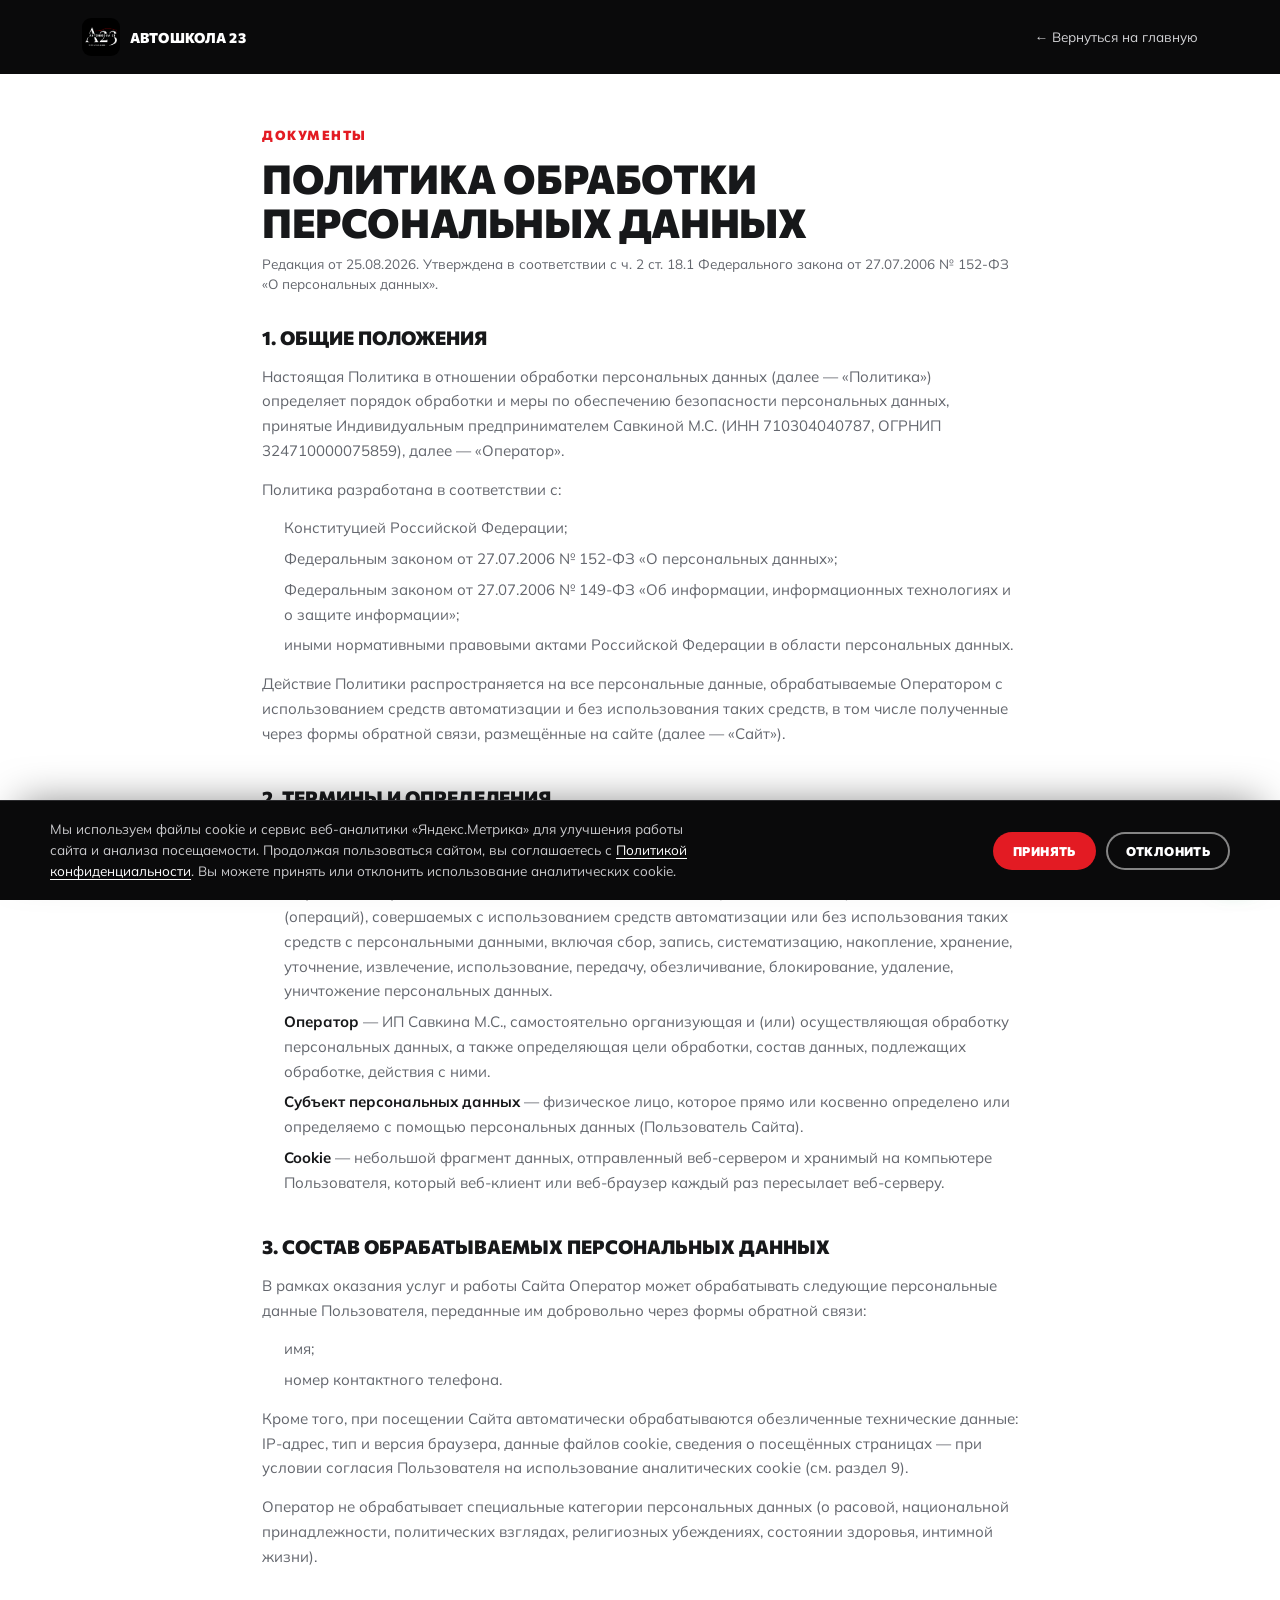
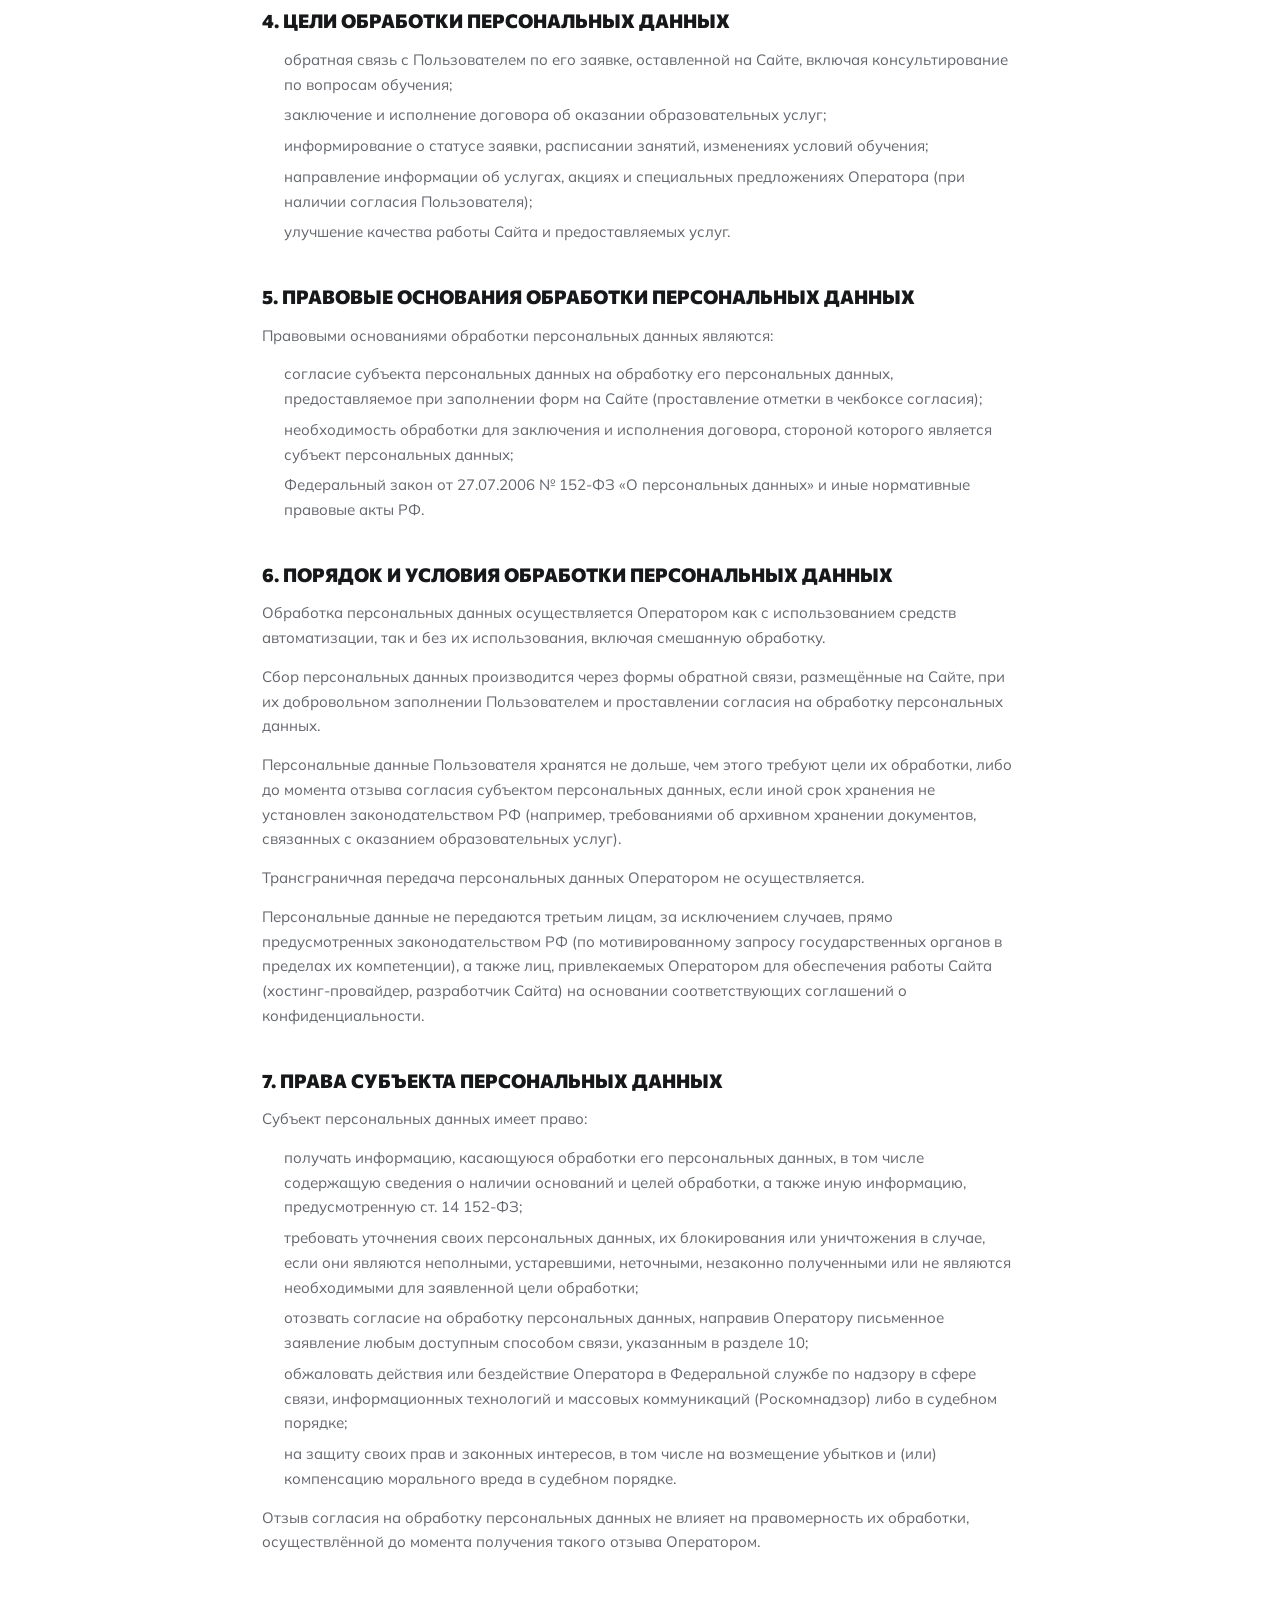
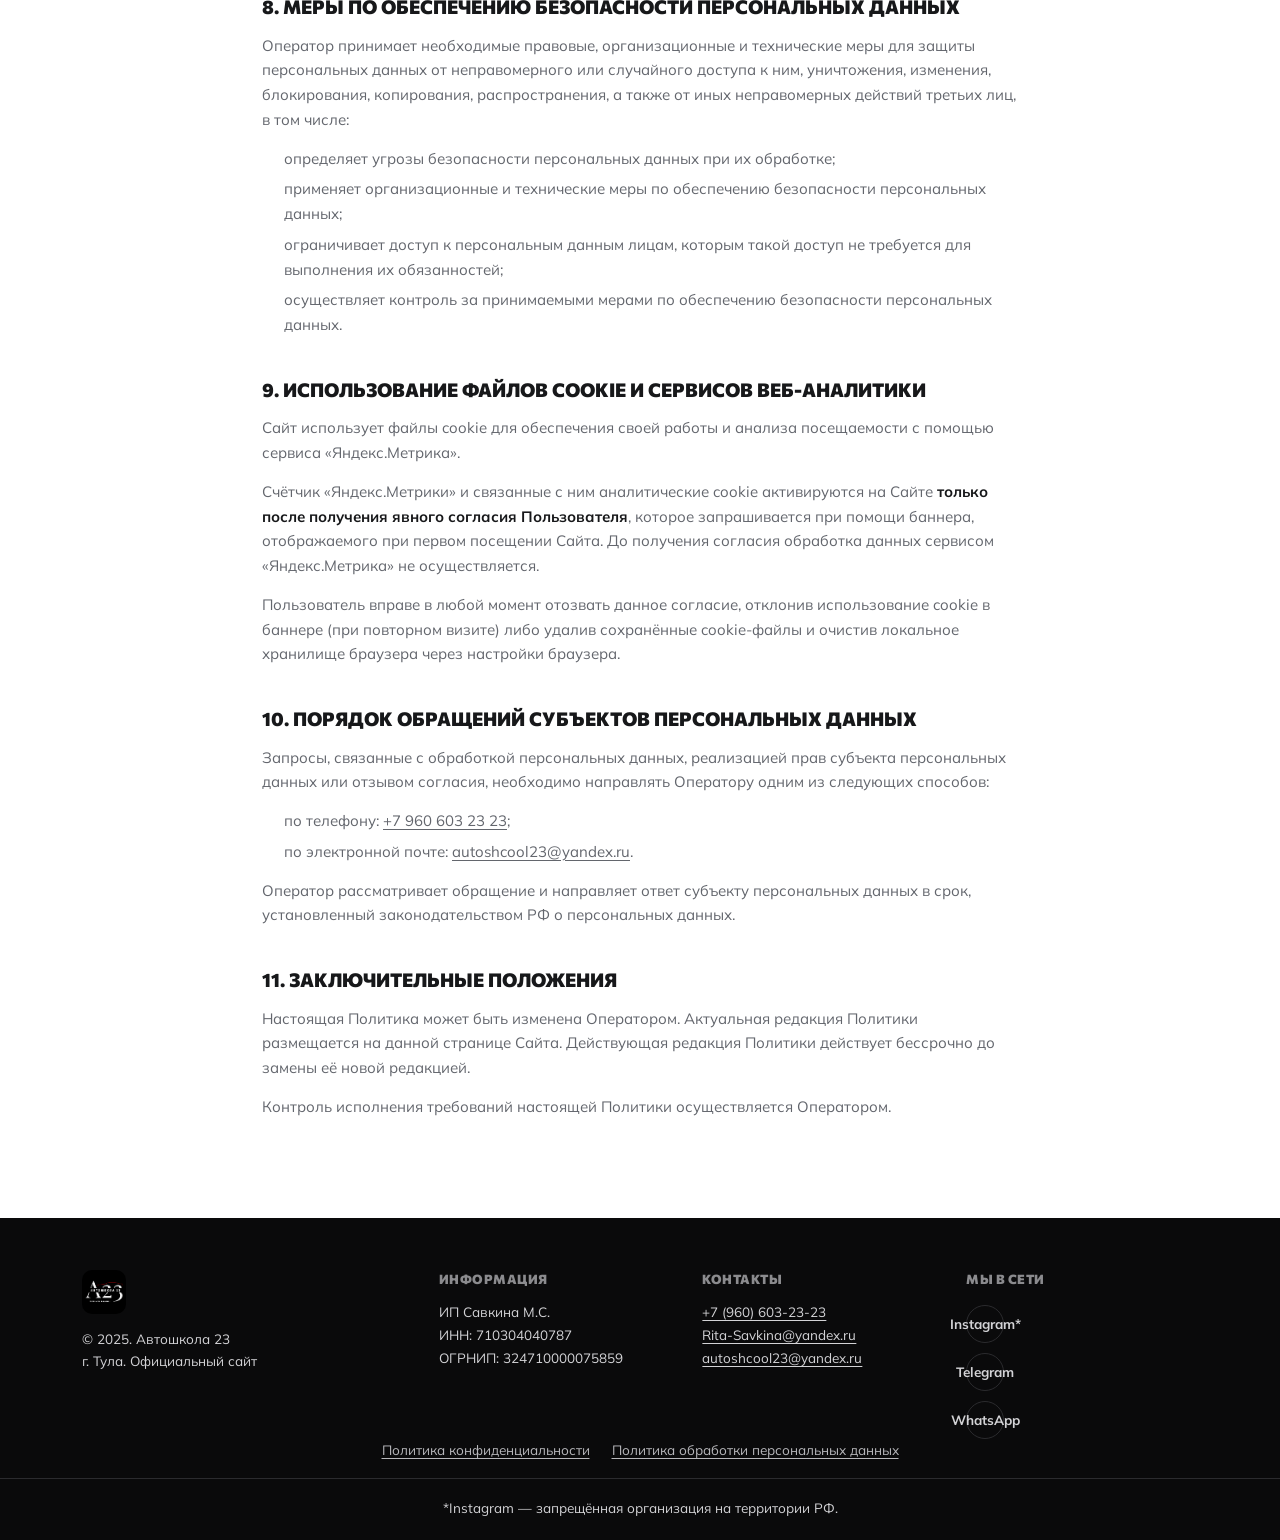
==== personal-data-policy.html @ 8aa9b6d5 "Первый коммит" ====
<!DOCTYPE html>
<html lang="ru">
<head>
<meta charset="UTF-8">
<meta name="viewport" content="width=device-width, initial-scale=1.0">
<title>Политика обработки персональных данных — Автошкола 23</title>
<meta name="description" content="Политика обработки персональных данных Автошколы 23 в соответствии с Федеральным законом №152-ФЗ «О персональных данных».">
<meta name="robots" content="noindex, follow">

<link rel="icon" type="image/png" sizes="32x32" href="images/favicon/favicon-32x32.png">
<link rel="icon" type="image/png" sizes="16x16" href="images/favicon/favicon-16x16.png">
<link rel="shortcut icon" href="images/favicon/favicon.ico">
<link rel="apple-touch-icon" sizes="180x180" href="images/favicon/apple-touch-icon.png">
<link rel="icon" type="image/png" sizes="192x192" href="images/favicon/android-chrome-192x192.png">
<link rel="icon" type="image/png" sizes="512x512" href="images/favicon/android-chrome-512x512.png">

<link rel="preconnect" href="https://fonts.googleapis.com">
<link rel="preconnect" href="https://fonts.gstatic.com" crossorigin>
<link href="https://fonts.googleapis.com/css2?family=Commissioner:wght@800&family=Mulish:ital,wght@0,400;0,500;0,600;0,700;0,800;0,900;1,600&family=JetBrains+Mono:wght@500;700&display=swap" rel="stylesheet">

<link rel="stylesheet" href="style.css">
</head>
<body>

<header class="policy-header">
  <div class="container policy-header-row">
    <a href="index.html" class="brand" aria-label="Автошкола 23 — на главную">
      <img src="images/logo.png" alt="Автошкола 23" class="brand-logo">
      <span class="brand-name">Автошкола 23</span>
    </a>
    <a href="index.html" class="policy-back">← Вернуться на главную</a>
  </div>
</header>

<main class="policy-main">
  <div class="container policy-content">
    <p class="eyebrow">Документы</p>
    <h1 class="h2">Политика обработки персональных данных</h1>
    <p class="policy-updated">Редакция от 25.08.2026. Утверждена в соответствии с ч. 2 ст. 18.1 Федерального закона от 27.07.2006 №&nbsp;152-ФЗ «О персональных данных».</p>

    <div class="policy-text">

      <h2>1. Общие положения</h2>
      <p>Настоящая Политика в отношении обработки персональных данных (далее — «Политика») определяет порядок обработки и меры по обеспечению безопасности персональных данных, принятые Индивидуальным предпринимателем Савкиной М.С. (ИНН 710304040787, ОГРНИП 324710000075859), далее — «Оператор».</p>
      <p>Политика разработана в соответствии с:</p>
      <ul>
        <li>Конституцией Российской Федерации;</li>
        <li>Федеральным законом от 27.07.2006 № 152-ФЗ «О персональных данных»;</li>
        <li>Федеральным законом от 27.07.2006 № 149-ФЗ «Об информации, информационных технологиях и о защите информации»;</li>
        <li>иными нормативными правовыми актами Российской Федерации в области персональных данных.</li>
      </ul>
      <p>Действие Политики распространяется на все персональные данные, обрабатываемые Оператором с использованием средств автоматизации и без использования таких средств, в том числе полученные через формы обратной связи, размещённые на сайте (далее — «Сайт»).</p>

      <h2>2. Термины и определения</h2>
      <ul>
        <li><strong>Персональные данные</strong> — любая информация, относящаяся прямо или косвенно к определённому или определяемому физическому лицу (субъекту персональных данных).</li>
        <li><strong>Обработка персональных данных</strong> — любое действие (операция) или совокупность действий (операций), совершаемых с использованием средств автоматизации или без использования таких средств с персональными данными, включая сбор, запись, систематизацию, накопление, хранение, уточнение, извлечение, использование, передачу, обезличивание, блокирование, удаление, уничтожение персональных данных.</li>
        <li><strong>Оператор</strong> — ИП Савкина М.С., самостоятельно организующая и (или) осуществляющая обработку персональных данных, а также определяющая цели обработки, состав данных, подлежащих обработке, действия с ними.</li>
        <li><strong>Субъект персональных данных</strong> — физическое лицо, которое прямо или косвенно определено или определяемо с помощью персональных данных (Пользователь Сайта).</li>
        <li><strong>Cookie</strong> — небольшой фрагмент данных, отправленный веб-сервером и хранимый на компьютере Пользователя, который веб-клиент или веб-браузер каждый раз пересылает веб-серверу.</li>
      </ul>

      <h2>3. Состав обрабатываемых персональных данных</h2>
      <p>В рамках оказания услуг и работы Сайта Оператор может обрабатывать следующие персональные данные Пользователя, переданные им добровольно через формы обратной связи:</p>
      <ul>
        <li>имя;</li>
        <li>номер контактного телефона.</li>
      </ul>
      <p>Кроме того, при посещении Сайта автоматически обрабатываются обезличенные технические данные: IP-адрес, тип и версия браузера, данные файлов cookie, сведения о посещённых страницах — при условии согласия Пользователя на использование аналитических cookie (см. раздел 9).</p>
      <p>Оператор не обрабатывает специальные категории персональных данных (о расовой, национальной принадлежности, политических взглядах, религиозных убеждениях, состоянии здоровья, интимной жизни).</p>

      <h2>4. Цели обработки персональных данных</h2>
      <ul>
        <li>обратная связь с Пользователем по его заявке, оставленной на Сайте, включая консультирование по вопросам обучения;</li>
        <li>заключение и исполнение договора об оказании образовательных услуг;</li>
        <li>информирование о статусе заявки, расписании занятий, изменениях условий обучения;</li>
        <li>направление информации об услугах, акциях и специальных предложениях Оператора (при наличии согласия Пользователя);</li>
        <li>улучшение качества работы Сайта и предоставляемых услуг.</li>
      </ul>

      <h2>5. Правовые основания обработки персональных данных</h2>
      <p>Правовыми основаниями обработки персональных данных являются:</p>
      <ul>
        <li>согласие субъекта персональных данных на обработку его персональных данных, предоставляемое при заполнении форм на Сайте (проставление отметки в чекбоксе согласия);</li>
        <li>необходимость обработки для заключения и исполнения договора, стороной которого является субъект персональных данных;</li>
        <li>Федеральный закон от 27.07.2006 № 152-ФЗ «О персональных данных» и иные нормативные правовые акты РФ.</li>
      </ul>

      <h2>6. Порядок и условия обработки персональных данных</h2>
      <p>Обработка персональных данных осуществляется Оператором как с использованием средств автоматизации, так и без их использования, включая смешанную обработку.</p>
      <p>Сбор персональных данных производится через формы обратной связи, размещённые на Сайте, при их добровольном заполнении Пользователем и проставлении согласия на обработку персональных данных.</p>
      <p>Персональные данные Пользователя хранятся не дольше, чем этого требуют цели их обработки, либо до момента отзыва согласия субъектом персональных данных, если иной срок хранения не установлен законодательством РФ (например, требованиями об архивном хранении документов, связанных с оказанием образовательных услуг).</p>
      <p>Трансграничная передача персональных данных Оператором не осуществляется.</p>
      <p>Персональные данные не передаются третьим лицам, за исключением случаев, прямо предусмотренных законодательством РФ (по мотивированному запросу государственных органов в пределах их компетенции), а также лиц, привлекаемых Оператором для обеспечения работы Сайта (хостинг-провайдер, разработчик Сайта) на основании соответствующих соглашений о конфиденциальности.</p>

      <h2>7. Права субъекта персональных данных</h2>
      <p>Субъект персональных данных имеет право:</p>
      <ul>
        <li>получать информацию, касающуюся обработки его персональных данных, в том числе содержащую сведения о наличии оснований и целей обработки, а также иную информацию, предусмотренную ст. 14 152-ФЗ;</li>
        <li>требовать уточнения своих персональных данных, их блокирования или уничтожения в случае, если они являются неполными, устаревшими, неточными, незаконно полученными или не являются необходимыми для заявленной цели обработки;</li>
        <li>отозвать согласие на обработку персональных данных, направив Оператору письменное заявление любым доступным способом связи, указанным в разделе 10;</li>
        <li>обжаловать действия или бездействие Оператора в Федеральной службе по надзору в сфере связи, информационных технологий и массовых коммуникаций (Роскомнадзор) либо в судебном порядке;</li>
        <li>на защиту своих прав и законных интересов, в том числе на возмещение убытков и (или) компенсацию морального вреда в судебном порядке.</li>
      </ul>
      <p>Отзыв согласия на обработку персональных данных не влияет на правомерность их обработки, осуществлённой до момента получения такого отзыва Оператором.</p>

      <h2>8. Меры по обеспечению безопасности персональных данных</h2>
      <p>Оператор принимает необходимые правовые, организационные и технические меры для защиты персональных данных от неправомерного или случайного доступа к ним, уничтожения, изменения, блокирования, копирования, распространения, а также от иных неправомерных действий третьих лиц, в том числе:</p>
      <ul>
        <li>определяет угрозы безопасности персональных данных при их обработке;</li>
        <li>применяет организационные и технические меры по обеспечению безопасности персональных данных;</li>
        <li>ограничивает доступ к персональным данным лицам, которым такой доступ не требуется для выполнения их обязанностей;</li>
        <li>осуществляет контроль за принимаемыми мерами по обеспечению безопасности персональных данных.</li>
      </ul>

      <h2>9. Использование файлов cookie и сервисов веб-аналитики</h2>
      <p>Сайт использует файлы cookie для обеспечения своей работы и анализа посещаемости с помощью сервиса «Яндекс.Метрика».</p>
      <p>Счётчик «Яндекс.Метрики» и связанные с ним аналитические cookie активируются на Сайте <strong>только после получения явного согласия Пользователя</strong>, которое запрашивается при помощи баннера, отображаемого при первом посещении Сайта. До получения согласия обработка данных сервисом «Яндекс.Метрика» не осуществляется.</p>
      <p>Пользователь вправе в любой момент отозвать данное согласие, отклонив использование cookie в баннере (при повторном визите) либо удалив сохранённые cookie-файлы и очистив локальное хранилище браузера через настройки браузера.</p>

      <h2>10. Порядок обращений субъектов персональных данных</h2>
      <p>Запросы, связанные с обработкой персональных данных, реализацией прав субъекта персональных данных или отзывом согласия, необходимо направлять Оператору одним из следующих способов:</p>
      <ul>
        <li>по телефону: <a href="tel:+79606032323">+7&nbsp;960&nbsp;603&nbsp;23&nbsp;23</a>;</li>
        <li>по электронной почте: <a href="mailto:autoshcool23@yandex.ru">autoshcool23@yandex.ru</a>.</li>
      </ul>
      <p>Оператор рассматривает обращение и направляет ответ субъекту персональных данных в срок, установленный законодательством РФ о персональных данных.</p>

      <h2>11. Заключительные положения</h2>
      <p>Настоящая Политика может быть изменена Оператором. Актуальная редакция Политики размещается на данной странице Сайта. Действующая редакция Политики действует бессрочно до замены её новой редакцией.</p>
      <p>Контроль исполнения требований настоящей Политики осуществляется Оператором.</p>

    </div>
  </div>
</main>

<footer class="footer">
  <div class="container footer-grid">
    <div>
      <img src="images/logo.png" alt="Автошкола 23" class="footer-logo">
      <p class="footer-copy">© 2025. Автошкола 23<br>г. Тула. Официальный сайт</p>
    </div>
    <div>
      <h4>Информация</h4>
      <p>ИП Савкина М.С.<br>ИНН: 710304040787<br>ОГРНИП: 324710000075859</p>
    </div>
    <div>
      <h4>Контакты</h4>
      <p><a href="tel:+79606032323" class="link-underline">+7 (960) 603-23-23</a><br>
      <a href="mailto:Rita-Savkina@yandex.ru" class="link-underline">Rita-Savkina@yandex.ru</a><br>
      <a href="mailto:autoshcool23@yandex.ru" class="link-underline">autoshcool23@yandex.ru</a></p>
    </div>
    <div>
      <h4>Мы в сети</h4>
      <div class="social-row social-row--footer">
        <a href="https://instagram.com/autoschool23" aria-label="Instagram" target="_blank" rel="noopener">Instagram*</a>
        <a href="https://t.me/drivingschool23" aria-label="Telegram" target="_blank" rel="noopener">Telegram</a>
        <a href="https://wa.me/79606032323" aria-label="WhatsApp" target="_blank" rel="noopener">WhatsApp</a>
      </div>
    </div>
  </div>
  <p class="footer-docs">
    <a href="privacy-policy.html" class="link-underline">Политика конфиденциальности</a>
    <a href="personal-data-policy.html" class="link-underline">Политика обработки персональных данных</a>
  </p>
  <p class="footer-legal">*Instagram — запрещённая организация на территории РФ.</p>
</footer>

<a href="tel:+79606032323" class="float-cta" aria-label="Позвонить"><svg width="22" height="22" viewBox="0 0 24 24" fill="none" stroke="currentColor" stroke-width="2.2" stroke-linecap="round" stroke-linejoin="round"><path d="M22 16.92v3a2 2 0 0 1-2.18 2 19.79 19.79 0 0 1-8.63-3.07 19.5 19.5 0 0 1-6-6 19.79 19.79 0 0 1-3.07-8.67A2 2 0 0 1 4.11 2h3a2 2 0 0 1 2 1.72 12.84 12.84 0 0 0 .7 2.81 2 2 0 0 1-.45 2.11L8.09 9.91a16 16 0 0 0 6 6l1.27-1.27a2 2 0 0 1 2.11-.45 12.84 12.84 0 0 0 2.81.7A2 2 0 0 1 22 16.92z"/></svg></a>

<!-- ============ БАННЕР COOKIE / СОГЛАСИЯ ============ -->
<div class="cookie-banner" id="cookie-banner" role="dialog" aria-live="polite" aria-label="Уведомление об использовании файлов cookie">
  <div class="cookie-banner-inner">
    <p class="cookie-banner-text">
      Мы используем файлы cookie и сервис веб-аналитики «Яндекс.Метрика» для улучшения работы сайта и анализа посещаемости. Продолжая пользоваться сайтом, вы соглашаетесь с
      <a href="privacy-policy.html" class="link-underline">Политикой конфиденциальности</a>. Вы можете принять или отклонить использование аналитических cookie.
    </p>
    <div class="cookie-banner-actions">
      <button type="button" class="btn btn-red" id="cookie-accept">Принять</button>
      <button type="button" class="btn btn-outline-light" id="cookie-decline">Отклонить</button>
    </div>
  </div>
</div>

<script src="cookie-consent.js"></script>
</body>
</html>
---- style.css ----
/* ==========================================================================
   АВТОШКОЛА 23 — design tokens
   Palette: asphalt black, concrete off-white, signal red (from logo)
   Type: Oswald (display, condensed) / Manrope (body) / JetBrains Mono (numbers)
   Signature: red "road line" — echoes the roofline curve in the logo,
   reused as a section divider (lane marking) throughout the page.
   ========================================================================== */

:root{
  --asphalt:#0A0A0B;
  --asphalt-2:#161618;
  --concrete:#F3F3F1;
  --paper:#FFFFFF;
  --red:#E31B23;
  --red-dark:#B7141B;
  --ink:#17181A;
  --steel:#63666D;
  --line:#E1E0DC;
  --line-dark:#2B2B2E;

  --font-display:'Commissioner', sans-serif;
  --font-body:'Mulish', sans-serif;
  --font-mono:'JetBrains Mono', monospace;

  --container:1180px;
  --radius-s:10px;
  --radius-m:18px;
  --radius-l:28px;
  --shadow-card:0 10px 30px -14px rgba(10,10,11,.25);
}

*,*::before,*::after{box-sizing:border-box;}
html{scroll-behavior:smooth;}
html,body{margin:0;padding:0;}
body{
  font-family:var(--font-body);
  font-weight:400;
  line-height:1.5;
  color:var(--ink);
  background:var(--paper);
  -webkit-font-smoothing:antialiased;
  overflow-x:hidden;
}
img{max-width:100%;display:block;}
a{color:inherit;text-decoration:none;}
ul,ol{margin:0;padding:0;list-style:none;}
button{font-family:inherit;cursor:pointer;border:none;background:none;color:inherit;}
input,select{font-family:inherit;}

.container{
  max-width:var(--container);
  margin:0 auto;
  padding:0 20px;
}

@media(min-width:900px){
  .container{padding:0 32px;}
}

/* ---------- typography ---------- */
.eyebrow{
  font-family:var(--font-display);
  text-transform:uppercase;
  letter-spacing:.12em;
  font-size:13px;
  font-weight:800;
  color:var(--red);
  margin:0 0 10px;
}
.eyebrow-light{color:#FF6A6E;}
.h2{
  font-family:var(--font-display);
  font-weight:800;
  text-transform:uppercase;
  font-size:clamp(26px,5vw,40px);
  line-height:1.1;
  margin:0 0 10px;
  letter-spacing:-.01em;
}
.h2-light{color:var(--paper);}
.lede{
  font-size:clamp(17px,2.6vw,21px);
  line-height:1.55;
  max-width:760px;
  color:var(--ink);
  font-weight:600;
}
.section-sub{
  color:var(--steel);
  font-size:15px;
  max-width:640px;
  margin:0 0 28px;
  line-height:1.5;
}
.section-sub-light{color:#C9C9CC;}
.text-red{color:var(--red);}

/* ---------- buttons ---------- */
.btn{
  display:inline-flex;align-items:center;justify-content:center;
  gap:8px;
  font-family:var(--font-display);
  text-transform:uppercase;
  letter-spacing:.03em;
  font-size:14px;
  font-weight:800;
  padding:14px 26px;
  border-radius:999px;
  transition:transform .15s ease, background .15s ease, box-shadow .15s ease;
  white-space:nowrap;
}
.btn:active{transform:scale(.97);}
.btn-red{background:var(--red);color:#fff;}
.btn-red:hover{background:var(--red-dark);}
.btn-outline-red{background:transparent;color:var(--red);box-shadow:inset 0 0 0 2px var(--red);}
.btn-outline-red:hover{background:var(--red);color:#fff;}
.btn-green{background:#1FAA59;color:#fff;}
.btn-green:hover{background:#178A48;}
.btn-outline-light{background:transparent;color:#fff;box-shadow:inset 0 0 0 2px rgba(255,255,255,.5);}
.btn-outline-light:hover{box-shadow:inset 0 0 0 2px #fff;}
.btn-lg{padding:17px 32px;font-size:15px;}
.btn-block{width:100%;}

.link-red{color:var(--red);font-weight:700;font-size:14px;}
.link-underline{text-decoration:underline;text-underline-offset:3px;}

/* ---------- animations ---------- */
.reveal {
  opacity: 0;
  transform: translateY(36px);
  transition: opacity 0.9s cubic-bezier(0.16, 1, 0.3, 1), transform 0.9s cubic-bezier(0.16, 1, 0.3, 1);
}
.reveal.visible {
  opacity: 1;
  transform: translateY(0);
}
.reveal-delay-1 { transition-delay: 0.12s; }
.reveal-delay-2 { transition-delay: 0.24s; }
.reveal-delay-3 { transition-delay: 0.36s; }

/* ---------- баннер cookie ---------- */
.cookie-banner{
  position:fixed;left:0;right:0;bottom:0;z-index:90;
  background:var(--asphalt);color:#fff;
  border-top:1px solid var(--line-dark);
  padding:18px 20px;
  transform:translateY(100%);
  transition:transform .35s cubic-bezier(.4,0,.2,1);
  box-shadow:0 -16px 40px -20px rgba(0,0,0,.5);
}
.cookie-banner.show{transform:translateY(0);}
.cookie-banner-inner{
  max-width:var(--container);margin:0 auto;
  display:flex;flex-direction:column;gap:14px;
}
@media(min-width:760px){
  .cookie-banner-inner{flex-direction:row;align-items:center;justify-content:space-between;gap:28px;}
}
.cookie-banner-text{margin:0;font-size:13.5px;line-height:1.55;color:#C9C9CC;max-width:640px;}
.cookie-banner-text a{color:#fff;}
.cookie-banner-actions{display:flex;gap:10px;flex-shrink:0;flex-wrap:wrap;}
.cookie-banner-actions .btn{padding:11px 20px;font-size:12.5px;}

/* ---------- header ---------- */
.site-header{
  position:sticky;top:0;z-index:60;
  background:rgba(10,10,11,.92);
  backdrop-filter:blur(10px);
  border-bottom:1px solid var(--line-dark);
}
.header-row{
  display:flex;align-items:center;justify-content:space-between;
  height:64px;
}
.brand-logo{height:38px;width:38px;border-radius:9px;object-fit:cover;}
.nav{display:none;}
.nav-list{display:flex;gap:16px;}
.nav-link{
  color:#EDEDEE;font-size:12px;font-weight:700;
  font-family:var(--font-display);text-transform:uppercase;letter-spacing:.01em;
  position:relative;padding:6px 0;
}
.nav-link::after{
  content:"";position:absolute;left:0;right:0;bottom:0;height:2px;background:var(--red);
  transform:scaleX(0);transform-origin:left;transition:transform .2s ease;
}
.nav-link:hover::after{transform:scaleX(1);}

.header-actions{display:flex;align-items:center;gap:12px;}
.header-phone{display:none;color:#fff;font-weight:700;font-family:var(--font-mono);font-size:14px;}
.header-cta{display:none;padding:10px 18px;font-size:12.5px;}

.burger{width:38px;height:38px;position:relative;flex-shrink:0;}
.burger span{
  position:absolute;left:8px;right:8px;height:2px;background:#fff;border-radius:2px;
  transition:transform .25s ease, opacity .2s ease, top .25s ease;
}
.burger span:nth-child(1){top:13px;}
.burger span:nth-child(2){top:19px;}
.burger span:nth-child(3){top:25px;}
.burger[aria-expanded="true"] span:nth-child(1){top:19px;transform:rotate(45deg);}
.burger[aria-expanded="true"] span:nth-child(2){opacity:0;}
.burger[aria-expanded="true"] span:nth-child(3){top:19px;transform:rotate(-45deg);}

.mobile-nav{
  position:fixed;top:0;right:0;height:100%;width:min(84vw,360px);
  background:var(--asphalt);
  z-index:70;
  padding:88px 28px 28px;
  transform:translateX(100%);
  transition:transform .32s cubic-bezier(.4,0,.2,1);
  display:flex;flex-direction:column;justify-content:space-between;
}
.mobile-nav.open{transform:translateX(0);}
.mobile-nav ul{display:flex;flex-direction:column;gap:4px;}
.mobile-nav .nav-link{
  display:block;padding:13px 0;font-size:17px;border-bottom:1px solid var(--line-dark);
}
.mobile-nav-foot{padding-top:24px;}
.mobile-nav-foot a{color:#fff;font-family:var(--font-mono);font-size:16px;font-weight:700;}
.social-row{display:flex;gap:14px;margin-top:16px;}
.social-row a{
  width:38px;height:38px;border-radius:50%;border:1px solid var(--line-dark);
  display:flex;align-items:center;justify-content:center;font-size:11px;font-weight:700;color:#fff;
}
.scrim{
  position:fixed;inset:0;background:rgba(0,0,0,.55);z-index:65;
  opacity:0;visibility:hidden;transition:opacity .25s ease;
}
.scrim.show{opacity:1;visibility:visible;}

@media(min-width:920px){
  .nav{display:block;}
  .header-phone{display:block;}
  .header-cta{display:inline-flex;}
  .burger{display:none;}
}

/* ---------- hero ---------- */
.hero{
  position:relative;
  min-height:92vh;
  display:flex;align-items:center;
  overflow:hidden;
  background:var(--asphalt);
}
.hero-bg{
  position:absolute;inset:0;
  background-size:cover;background-position:center;
  transform:scale(1.02);
}
.hero-overlay{
  position:absolute;inset:0;
  background:linear-gradient(180deg,rgba(10,10,11,.35) 0%,rgba(10,10,11,.55) 55%,rgba(10,10,11,.96) 100%);
}
.hero-inner{position:relative;z-index:2;padding-bottom:56px;padding-top:100px;color:#fff;display:grid;grid-template-columns:1fr;gap:36px;align-items:center;}
@media(min-width:860px){.hero-inner{grid-template-columns:1.1fr .9fr;gap:48px;padding-top:80px;padding-bottom:80px;}}
.hero-text{text-align:left;}
.hero-form{background:rgba(10,10,11,.65);backdrop-filter:blur(10px);border:1px solid rgba(255,255,255,.12);border-radius:var(--radius-m);padding:28px 24px;}
.hero-form-title{font-family:var(--font-display);font-weight:800;text-transform:uppercase;font-size:18px;color:#fff;margin:0 0 16px;letter-spacing:0;}
.hero-form .lead-form{margin-top:0;max-width:none;}
.hero-form .lead-form input,.hero-form .lead-form select{background:rgba(255,255,255,.08);border-color:rgba(255,255,255,.15);color:#fff;}
.hero-form .lead-form input::placeholder{color:#999;}
.hero-form .consent-note{color:#aaa;}
.hero-title{
  font-family:var(--font-display);
  font-weight:900;
  text-transform:uppercase;
  font-size:clamp(38px,9vw,78px);
  line-height:1.0;
  margin:0 0 18px;
  letter-spacing:-.02em;
}
.road-signature{width:min(340px,70vw);height:auto;margin:0 0 18px;}
.road-signature--hero{display:none;}
.about-top{display:flex;flex-direction:column;gap:24px;align-items:flex-start;}
@media(min-width:860px){.about-top{flex-direction:row;justify-content:space-between;align-items:flex-start;}}
.about-intro{flex:1;}
.hero-sub{font-size:clamp(16px,2.6vw,20px);font-weight:500;margin:0 0 20px;color:#F1F1F2;}
.hero-note{margin:14px 0 0;font-size:13px;color:#B9B9BC;max-width:420px;}

/* ---------- sections ---------- */
.section{padding:64px 0;}
@media(min-width:900px){.section{padding:96px 0;}}
.section-dark{background:var(--asphalt);color:#fff;}
.section-tint{background:var(--concrete);}
.section-compact{padding:36px 0;}
.section + .section{border-top:none;}

/* road-line divider between sections (signature motif) */
.section{position:relative;}
.section::before{
  content:"";position:absolute;top:0;left:0;right:0;height:1px;
  background-image:linear-gradient(90deg,var(--red) 0 14px,transparent 14px 24px);
  background-size:24px 1px;
  opacity:.55;
}
#home + .section::before{display:none;}

.grid{display:grid;gap:16px;}
@media(min-width:640px){.grid{gap:20px;}}

/* ---------- О нас : почему нас выбирают ---------- */
.grid-why{grid-template-columns:1fr;margin-top:22px;}
@media(min-width:640px){.grid-why{grid-template-columns:1fr 1fr;}}
@media(min-width:980px){.grid-why{grid-template-columns:repeat(3,1fr);}}
.why-card{
  background:var(--paper);
  border:1px solid var(--line);
  border-radius:var(--radius-m);
  padding:22px 20px;
  display:flex;flex-direction:column;align-items:flex-start;
}
.why-icon{width:48px;height:48px;margin-bottom:10px;}
.why-card h3{font-family:var(--font-display);font-weight:800;text-transform:uppercase;font-size:16px;margin:0 0 4px;letter-spacing:0;}
.why-card p{margin:0;color:var(--steel);font-size:14.5px;line-height:1.5;}

#about > .container{margin-top:52px;}
#about > .container:first-child{margin-top:0;}

/* ---------- этапы обучения (timeline) ---------- */
.timeline{
  margin-top:26px;
  display:grid;
  gap:0;
  position:relative;
}
.timeline-step{
  position:relative;
  padding:0 0 34px 52px;
  border-left:2px dashed var(--line);
}
.timeline-step:last-child{padding-bottom:4px;}
.timeline-num{
  position:absolute;left:-23px;top:0;
  width:44px;height:44px;border-radius:50%;
  background:var(--asphalt);color:#fff;
  font-family:var(--font-mono);font-weight:700;font-size:13px;
  display:flex;align-items:center;justify-content:center;
  box-shadow:0 0 0 5px var(--paper);
}
.timeline-step:nth-child(odd) .timeline-num{background:var(--red);}
.timeline-step h3{font-family:var(--font-display);font-weight:800;text-transform:uppercase;font-size:18px;margin:2px 0 8px;letter-spacing:0;}
.timeline-step p{margin:0;color:var(--steel);font-size:14.5px;line-height:1.55;max-width:560px;}

@media(min-width:900px){
  .timeline{
    display:grid;grid-template-columns:repeat(4,1fr);
    border-left:none;
    gap:24px;
  }
  .timeline-step{
    border-left:none;border-top:2px dashed var(--line);
    padding:34px 8px 0 0;
  }
  .timeline-num{left:0;top:-23px;}
}

/* ---------- преимущества ---------- */
.grid-advantages{grid-template-columns:1fr;margin-top:8px;}
@media(min-width:760px){.grid-advantages{grid-template-columns:repeat(3,1fr);}}
.advantage-card{
  background:var(--asphalt);
  color:#fff;
  border-radius:var(--radius-m);
  padding:28px 24px;
}
.adv-icon{width:38px;height:38px;margin-bottom:16px;}
.advantage-card h3{font-family:var(--font-display);font-weight:800;text-transform:uppercase;font-size:16px;margin:0 0 8px;letter-spacing:0;}
.advantage-card p{margin:0;color:#C9C9CC;font-size:14.5px;line-height:1.55;}

/* ---------- тарифы ---------- */
.price-banner{
  display:flex;flex-wrap:wrap;gap:10px 18px;align-items:center;
  background:rgba(227,27,35,.12);
  border:1px solid rgba(227,27,35,.4);
  color:#fff;
  padding:14px 20px;border-radius:999px;
  font-size:14px;margin-bottom:32px;
}
.tariff-scroll{margin:0 -20px;padding:18px 20px 0;overflow-x:auto;scroll-snap-type:x mandatory;-webkit-overflow-scrolling:touch;}
.tariff-scroll::-webkit-scrollbar{display:none;}
.grid-tariffs{
  grid-auto-flow:column;
  grid-auto-columns:min(88vw, 420px);
  grid-template-columns:none;
}
@media(min-width:560px){.grid-tariffs{grid-auto-columns:min(85vw, 440px);}}
/* На широких экранах карточки раскладываются в сетку на всю ширину контейнера — без горизонтальной прокрутки */
@media(min-width:760px){
  .tariff-scroll{margin:0;padding:18px 0 0;overflow-x:visible;}
  .grid-tariffs{
    grid-auto-flow:row;
    grid-auto-columns:unset;
    grid-template-columns:repeat(2,1fr);
  }
  .tariff-arrow,.tariff-dots,.scroll-hint{display:none !important;}
}
.scroll-hint{display:block;text-align:center;color:#8B8B8E;font-size:12px;margin-top:14px;}
.tariff-wrap{position:relative;margin-top:24px;}
.tariff-arrow{
  display:none;
  position:absolute;top:50%;transform:translateY(-50%);
  width:44px;height:44px;border-radius:50%;background:rgba(255,255,255,.08);color:#fff;font-size:22px;z-index:3;
}
.tariff-arrow--prev{left:-54px;}
.tariff-arrow--next{right:-54px;}
.tariff-dots{display:flex;gap:6px;justify-content:center;margin-top:18px;}
.tariff-dots span{width:6px;height:6px;border-radius:50%;background:var(--line-dark);}
.tariff-dots span.active{background:var(--red);width:18px;border-radius:4px;}

.tariff-card{
  scroll-snap-align:start;
  background:var(--asphalt-2);
  border:1px solid var(--line-dark);
  border-radius:var(--radius-m);
  padding:26px 22px;
  display:flex;flex-direction:column;
  position:relative;
}
.tariff-card--featured{
  background:linear-gradient(165deg,#1c1c1f,var(--asphalt-2));
  border-color:var(--red);
  box-shadow:0 18px 40px -18px rgba(227,27,35,.55);
}
.tariff-badge{
  position:absolute;top:-13px;left:22px;
  background:var(--red);color:#fff;
  font-family:var(--font-display);text-transform:uppercase;font-size:11.5px;font-weight:800;
  padding:5px 14px;border-radius:999px;letter-spacing:.03em;
}
.tariff-badge--right{left:auto;right:18px;}
.tariff-head h3{
  font-family:var(--font-display);font-weight:800;text-transform:uppercase;font-size:20px;color:#fff;margin:6px 0 2px;letter-spacing:0;
}
.tariff-pricing{display:flex;flex-direction:column;gap:7px;margin:14px 0 18px;}
.tariff-pricing .tariff-price{margin-bottom:0;}
.tariff-pricing .tariff-tag{margin-bottom:0;}
.tariff-price-old{
  font-family:var(--font-mono);font-weight:600;font-size:15px;color:#7A7A7E;
  text-decoration:line-through;text-decoration-color:var(--red);text-decoration-thickness:2px;
  margin-top:-4px;
}
.tariff-note{color:#FF6A6E;font-size:12.5px;font-weight:600;}
.tariff-list{margin:16px 0 20px;display:flex;flex-direction:column;gap:9px;flex:1;}
.tariff-list li{
  color:#C9C9CC;font-size:13.5px;line-height:1.4;padding-left:20px;position:relative;
}
.tariff-list li::before{
  content:"—";position:absolute;left:0;color:var(--red);font-weight:700;
}
.tariff-gift{color:#FFD166 !important;}
.tariff-gift::before{content:"" !important;}
.tariff-foot{border-top:1px dashed var(--line-dark);padding-top:18px;margin-top:auto;}
.tariff-tag{
  display:inline-block;background:rgba(255,255,255,.08);color:#fff;font-size:11.5px;
  padding:4px 10px;border-radius:999px;margin-bottom:10px;font-family:var(--font-mono);
}
.tariff-price{
  font-family:var(--font-mono);font-weight:700;font-size:28px;color:#fff;margin-bottom:14px;
}
.tariff-fine{color:#8B8B8E;font-size:11.5px;margin:12px 0 0;line-height:1.4;}
.payment-icons{display:flex;gap:10px;margin-top:12px;align-items:center;opacity:.85;}
.payment-icons img{height:16px;width:auto;filter:invert(1) grayscale(1) brightness(1.6);}

/* ---------- скидки ---------- */
.grid-discounts{grid-template-columns:1fr;margin-top:22px;}
@media(min-width:760px){.grid-discounts{grid-template-columns:repeat(3,1fr);}}
.discount-card{
  border:1px solid var(--line);border-radius:var(--radius-m);
  background:var(--paper);overflow:hidden;
  box-shadow:var(--shadow-card);
  transition:transform .2s ease, box-shadow .2s ease;
}
.discount-card:hover{transform:translateY(-4px);box-shadow:0 14px 36px -12px rgba(10,10,11,.3);}
.discount-top{
  background:linear-gradient(135deg,var(--red),var(--red-dark));
  padding:22px;display:flex;align-items:center;justify-content:space-between;
}
.discount-icon{width:32px;height:32px;}
.discount-badge{
  background:rgba(255,255,255,.2);color:#fff;
  font-family:var(--font-display);font-weight:800;text-transform:uppercase;
  font-size:12px;padding:5px 12px;border-radius:999px;letter-spacing:.03em;
}
.discount-body{padding:22px;}
.discount-card h3{font-family:var(--font-display);font-weight:800;text-transform:uppercase;font-size:16px;margin:0 0 8px;}
.discount-card p{margin:0;color:var(--steel);font-size:14.5px;line-height:1.5;}

/* ---------- инструкторы / администрация — карточки людей ---------- */
.grid-people{grid-template-columns:repeat(2,1fr);margin-top:24px;}
@media(min-width:640px){.grid-people{grid-template-columns:repeat(3,1fr);}}
@media(min-width:980px){.grid-people{grid-template-columns:repeat(4,1fr);}}
.admin-eyebrow{margin-top:56px;}

.person-card{
  position:relative;
  aspect-ratio:3/4;
  border-radius:var(--radius-m);
  overflow:hidden;
  background:linear-gradient(155deg,#26272b,#0f0f11);
  margin:0;
  cursor:pointer;
}
.person-card img{width:100%;height:100%;object-fit:cover;}
.person-card::after{
  content:"";position:absolute;inset:0;
  background:linear-gradient(180deg,transparent 45%,rgba(0,0,0,.86) 100%);
}
.person-card figcaption{
  position:absolute;left:0;right:0;bottom:0;z-index:2;
  padding:14px 14px 16px;
  display:flex;flex-direction:column;gap:2px;
}
.person-name{color:#fff;font-family:var(--font-display);text-transform:uppercase;font-weight:800;font-size:14.5px;letter-spacing:0;}
.person-role{color:#FF8589;font-size:12px;font-weight:600;}
.person-card.no-photo img{display:none;}
.person-card.no-photo{background:linear-gradient(155deg,#2a2b2f,#0e0e10);}
.person-card.no-photo::before{
  content:"";position:absolute;inset:0;
  background-image:radial-gradient(circle at 50% 38%, rgba(227,27,35,.18), transparent 60%);
}

/* ---------- галерея учебных классов (bento + lightbox) ---------- */
.gallery-head{
  display:flex;flex-direction:column;gap:24px;margin-bottom:28px;
}
@media(min-width:860px){
  .gallery-head{flex-direction:row;justify-content:space-between;align-items:flex-end;}
}
.countdown{
  background:var(--asphalt);color:#fff;border-radius:var(--radius-m);
  padding:22px;max-width:360px;width:100%;
}
.countdown-label{font-size:13px;color:#C9C9CC;margin-bottom:12px;}
.countdown-grid{display:grid;grid-template-columns:repeat(4,1fr);gap:8px;margin-bottom:16px;}
.countdown-cell{
  background:var(--asphalt-2);border-radius:10px;text-align:center;padding:10px 4px;
}
.countdown-cell span{display:block;font-family:var(--font-mono);font-weight:700;font-size:20px;}
.countdown-cell small{display:block;color:#8B8B8E;font-size:10px;text-transform:uppercase;letter-spacing:.05em;margin-top:2px;}

.bento-gallery{
  display:grid;
  grid-template-columns:repeat(2,1fr);
  grid-auto-rows:150px;
  gap:12px;
}
@media(min-width:640px){
  .bento-gallery{grid-template-columns:repeat(4,1fr);grid-auto-rows:170px;}
  .bento-item--big{grid-column:span 2;grid-row:span 2;}
}
.bento-item{
  position:relative;border-radius:var(--radius-s);overflow:hidden;padding:0;
  background:linear-gradient(155deg,#e9e9e6,#d8d8d4);
}
.bento-item img{width:100%;height:100%;object-fit:cover;transition:transform .4s ease;}
.bento-item:hover img{transform:scale(1.06);}
.bento-item::after{
  content:"⤢";position:absolute;right:10px;bottom:10px;
  width:30px;height:30px;border-radius:50%;background:rgba(10,10,11,.55);color:#fff;
  display:flex;align-items:center;justify-content:center;font-size:14px;
  opacity:0;transition:opacity .2s ease;
}
.bento-item:hover::after{opacity:1;}
.bento-item.no-photo img{display:none;}
.bento-item.no-photo::before{
  content:"Фото класса";position:absolute;inset:0;display:flex;align-items:center;justify-content:center;
  color:var(--steel);font-size:13px;font-family:var(--font-display);text-transform:uppercase;letter-spacing:.04em;
}

/* ---------- галерея сканов лицензии (info.html) — 3 колонки, без "большого" элемента ---------- */
.license-gallery{grid-template-columns:repeat(2,1fr);margin-top:14px;}
@media(min-width:640px){
  .license-gallery{grid-template-columns:repeat(3,1fr);grid-auto-rows:240px;}
}
.license-gallery .bento-item.no-photo::before{content:"Фото лицензии";}

.lightbox{
  position:fixed;inset:0;background:rgba(6,6,7,.94);z-index:200;
  display:flex;align-items:center;justify-content:center;
  opacity:0;visibility:hidden;transition:opacity .25s ease;
}
.lightbox.open{opacity:1;visibility:visible;}
.lightbox img{max-width:90vw;max-height:82vh;border-radius:12px;}
.lightbox-close{position:absolute;top:20px;right:20px;color:#fff;font-size:20px;width:44px;height:44px;border-radius:50%;background:rgba(255,255,255,.1);}
.lightbox-arrow{
  position:absolute;top:50%;transform:translateY(-50%);
  color:#fff;font-size:30px;width:52px;height:52px;border-radius:50%;background:rgba(255,255,255,.1);
}
.lightbox-arrow--prev{left:14px;}
.lightbox-arrow--next{right:14px;}
@media(min-width:640px){
  .lightbox-arrow--prev{left:28px;}
  .lightbox-arrow--next{right:28px;}
}

/* ---------- отзывы ---------- */
.reviews-wrap{position:relative;margin-top:24px;}
.reviews-track{
  display:flex;gap:18px;overflow-x:auto;scroll-snap-type:x mandatory;
  -webkit-overflow-scrolling:touch;padding-bottom:6px;
}
.reviews-track::-webkit-scrollbar{display:none;}
.review-card{
  scroll-snap-align:start;
  flex:0 0 82%;
  background:var(--asphalt-2);
  border:1px solid var(--line-dark);
  border-radius:var(--radius-m);
  padding:26px 22px;
}
@media(min-width:640px){.review-card{flex-basis:46%;}}
@media(min-width:980px){.review-card{flex-basis:31.5%;}}
.review-stars{color:var(--red);letter-spacing:2px;margin-bottom:12px;font-size:14px;}
.review-card p{color:#D3D3D6;font-size:14px;line-height:1.6;margin:0 0 16px;}
.review-name{font-family:var(--font-display);font-weight:800;text-transform:uppercase;font-size:13px;color:#fff;letter-spacing:.01em;}
.review-arrow{
  display:none;
  position:absolute;top:50%;transform:translateY(-50%);
  width:44px;height:44px;border-radius:50%;background:rgba(255,255,255,.08);color:#fff;font-size:22px;z-index:3;
}
.review-arrow--prev{left:-54px;}
.review-arrow--next{right:-54px;}
@media(min-width:1260px){.review-arrow{display:flex;align-items:center;justify-content:center;}}
.reviews-dots{display:flex;gap:6px;justify-content:center;margin-top:18px;}
.reviews-dots span{width:6px;height:6px;border-radius:50%;background:var(--line-dark);}
.reviews-dots span.active{background:var(--red);width:18px;border-radius:4px;}

/* ---------- сведения ---------- */
.info-row{display:flex;flex-direction:column;gap:8px;}
@media(min-width:760px){.info-row{flex-direction:row;align-items:center;justify-content:space-between;}}

/* ---------- FAQ ---------- */
.accordion{margin-top:20px;display:grid;grid-template-columns:1fr;gap:0 24px;border-top:1px solid var(--line);}
@media(min-width:760px){.accordion{grid-template-columns:1fr 1fr;}}
.accordion-item{border-bottom:1px solid var(--line);}
.accordion-trigger{
  width:100%;display:flex;align-items:center;justify-content:space-between;
  padding:20px 4px;text-align:left;
  font-family:var(--font-display);font-weight:800;text-transform:uppercase;font-size:15.5px;letter-spacing:0;
}
.accordion-plus{
  width:22px;height:22px;position:relative;flex-shrink:0;
}
.accordion-plus::before,.accordion-plus::after{
  content:"";position:absolute;background:var(--red);left:50%;top:50%;transform:translate(-50%,-50%);
}
.accordion-plus::before{width:14px;height:2px;}
.accordion-plus::after{width:2px;height:14px;transition:transform .2s ease;}
.accordion-item.open .accordion-plus::after{transform:translate(-50%,-50%) rotate(90deg);opacity:0;}
.accordion-panel{
  max-height:0;overflow:hidden;transition:max-height .3s ease;
}
.accordion-panel p{margin:0 4px 20px;color:var(--steel);font-size:14.5px;line-height:1.6;max-width:680px;}
.faq-more{margin-top:24px;color:var(--steel);font-size:14px;}

/* ---------- учись онлайн ---------- */
.online-grid{display:grid;grid-template-columns:1fr;gap:40px;align-items:center;}
.online-grid > *{min-width:0;}
@media(min-width:960px){.online-grid{grid-template-columns:1.05fr .95fr;gap:56px;}}
.online-copy{max-width:600px;}

.online-feature-grid{display:grid;grid-template-columns:1fr;gap:14px;margin:28px 0 30px;}
@media(min-width:560px){.online-feature-grid{grid-template-columns:1fr 1fr;}}
.online-feature-card{
  background:rgba(255,255,255,.04);border:1px solid var(--line-dark);
  border-radius:var(--radius-m);padding:20px;
}
.online-feature-icon{width:26px;height:26px;margin-bottom:10px;}
.online-feature-card h3{font-family:var(--font-display);font-weight:800;text-transform:uppercase;font-size:14px;color:#fff;margin:0 0 6px;letter-spacing:0;}
.online-feature-card p{margin:0;color:#B7B7BB;font-size:13px;line-height:1.5;}

.online-actions{display:flex;flex-wrap:wrap;gap:12px;}

.online-visual-wrap{display:flex;flex-direction:column;gap:22px;align-items:center;}
.online-visual{display:flex;justify-content:center;}
.browser-mock{
  width:100%;max-width:380px;background:var(--asphalt-2);border:1px solid var(--line-dark);
  border-radius:var(--radius-l);overflow:hidden;box-shadow:0 30px 60px -30px rgba(0,0,0,.65);
}
.browser-mock-top{display:flex;gap:6px;padding:14px 16px;border-bottom:1px solid var(--line-dark);}
.browser-mock-top span{width:9px;height:9px;border-radius:50%;background:var(--line-dark);}
.browser-mock-body{padding:34px 26px 36px;display:flex;flex-direction:column;align-items:center;gap:30px;}
.online-ring{position:relative;width:132px;height:132px;flex-shrink:0;}
.online-ring svg{width:100%;height:100%;transform:rotate(-90deg);}
.ring-track{fill:none;stroke:var(--line-dark);stroke-width:8;}
.ring-progress{fill:none;stroke:var(--red);stroke-width:8;stroke-linecap:round;stroke-dasharray:264;stroke-dashoffset:110;}
.online-ring-label{position:absolute;inset:0;display:flex;flex-direction:column;align-items:center;justify-content:center;color:#fff;text-align:center;}
.online-ring-label strong{font-family:var(--font-display);font-size:16px;text-transform:uppercase;letter-spacing:0;}
.online-ring-label span{font-size:12px;color:#9A9A9E;margin-top:2px;}
.browser-mock-lines{width:100%;display:flex;flex-direction:column;gap:10px;}
.mock-line{height:9px;border-radius:5px;background:rgba(255,255,255,.08);}
.mock-line--title{height:12px;width:60%;background:rgba(227,27,35,.35);}

/* ---------- контакты ---------- */
.contacts-layout{display:grid;grid-template-columns:1fr;gap:20px;margin:28px 0 0;}
.contacts-layout > *{min-width:0;}
@media(min-width:860px){.contacts-layout{grid-template-columns:1fr 1.3fr;gap:24px;align-items:stretch;}}
.contacts-grid{display:flex;flex-direction:column;gap:20px;margin:0;}
@media(min-width:640px) and (max-width:859px){.contacts-grid{flex-direction:row;}}
.contact-card{
  flex:1;
  border:1px solid var(--line);border-radius:var(--radius-m);
  padding:26px 24px;display:flex;flex-direction:column;justify-content:center;
}
.contact-map{
  flex:1;min-height:220px;
  border:1px solid var(--line);border-radius:var(--radius-m);
  overflow:hidden;
}
.contact-map iframe{width:100%;height:100%;min-height:220px;display:block;border:0;}
.contact-icon{width:32px;height:32px;margin-bottom:12px;}
.contact-card h3{font-family:var(--font-display);font-weight:800;text-transform:uppercase;font-size:16px;margin:0 0 8px;}
.contact-card p{margin:0 0 10px;color:var(--steel);}

.contact-form-wrap{
  background:var(--concrete);border-radius:var(--radius-l);padding:32px 24px;
}
@media(min-width:760px){.contact-form-wrap{padding:44px;}}
.contact-form-title{font-family:var(--font-display);font-weight:800;text-transform:uppercase;font-size:22px;margin:0 0 8px;}

.lead-form{display:flex;flex-direction:column;gap:14px;max-width:480px;margin-top:20px;}
.lead-form label{display:flex;flex-direction:column;gap:6px;font-size:13px;font-weight:600;color:var(--steel);}
.lead-form input,.lead-form select{
  border:1px solid var(--line);background:var(--paper);border-radius:10px;
  padding:13px 14px;font-size:15px;color:var(--ink);
}
.lead-form input:focus,.lead-form select:focus{outline:2px solid var(--red);outline-offset:1px;}
.checkbox-row{flex-direction:row !important;align-items:flex-start;gap:10px !important;font-weight:500;}
.checkbox-row input{margin-top:3px;width:16px;height:16px;flex-shrink:0;}
.consent-note{font-size:11.5px;color:var(--steel);line-height:1.4;margin:2px 0 0;}

/* ---------- footer ---------- */
.footer{background:var(--asphalt);color:#fff;padding:52px 0 20px;}
.footer-grid{display:grid;grid-template-columns:1fr;gap:32px;}
@media(min-width:760px){.footer-grid{grid-template-columns:1.4fr 1fr 1fr 1fr;}}
.footer-logo{height:44px;width:44px;border-radius:10px;margin-bottom:14px;}
.footer-copy{color:#9C9C9F;font-size:13px;line-height:1.5;}
.footer h4{font-family:var(--font-display);font-weight:800;text-transform:uppercase;font-size:13px;letter-spacing:.04em;color:#8B8B8E;margin:0 0 12px;}
.footer p{color:#D3D3D6;font-size:13.5px;line-height:1.7;margin:0;}
.social-row--footer{display:flex;flex-direction:column;align-items:flex-start;gap:10px;}
.social-row--footer a{color:#D3D3D6;font-size:13.5px;}
.footer-legal{
  text-align:center;color:#6E6E71;font-size:11.5px;margin:36px 0 0;
  border-top:1px solid var(--line-dark);padding-top:18px;
}
.footer-docs + .footer-legal{margin-top:16px;}

/* ---------- modal ---------- */
.modal-scrim{
  position:fixed;inset:0;background:rgba(6,6,7,.72);z-index:150;
  display:flex;align-items:flex-end;justify-content:center;
  opacity:0;visibility:hidden;transition:opacity .25s ease;
}
@media(min-width:640px){.modal-scrim{align-items:center;}}
.modal-scrim.open{opacity:1;visibility:visible;}
.modal{
  background:var(--paper);width:100%;max-width:480px;
  border-radius:24px 24px 0 0;
  padding:32px 24px 28px;
  position:relative;
  max-height:92vh;overflow-y:auto;
  transform:translateY(30px);
  transition:transform .3s cubic-bezier(.4,0,.2,1);
}
.modal-scrim.open .modal{transform:translateY(0);}
@media(min-width:640px){.modal{border-radius:24px;padding:40px;}}
.modal-close{position:absolute;top:16px;right:16px;width:34px;height:34px;border-radius:50%;background:var(--concrete);font-size:14px;}
.modal-title{font-family:var(--font-display);font-weight:800;text-transform:uppercase;font-size:22px;margin:0 0 8px;padding-right:30px;}
.modal-sub{color:var(--steel);font-size:14px;margin:0 0 6px;line-height:1.5;}
.modal-success{display:none;text-align:center;padding:30px 10px;}
.modal-success p{font-size:16px;font-weight:600;}
.modal.success .lead-form{display:none;}
.modal.success .modal-success{display:block;}

/* ---------- floating cta ---------- */
.float-cta{
  position:fixed;right:18px;bottom:18px;z-index:80;
  width:54px;height:54px;border-radius:50%;
  background:#25D366;color:#fff;
  display:flex;align-items:center;justify-content:center;
  font-family:var(--font-display);font-weight:700;font-size:13px;
  box-shadow:0 10px 24px -8px rgba(37,211,102,.6);
}

/* ---------- footer: ссылки на документы ---------- */
.footer-docs{
  display:flex;flex-wrap:wrap;justify-content:center;gap:6px 22px;
  margin:36px 0 0;font-size:12.5px;text-align:center;
}
.footer-docs a{color:#B7B7BB;}
.footer-docs a:hover{color:#fff;}

/* ---------- страницы политик (конфиденциальность / перс. данные) ---------- */
.policy-header{background:var(--asphalt);padding:18px 0;}
.policy-header-row{display:flex;align-items:center;justify-content:space-between;gap:16px;flex-wrap:wrap;}
.policy-header .brand{display:flex;align-items:center;gap:10px;}
.policy-header .brand-logo{height:38px;width:38px;border-radius:9px;object-fit:cover;}
.policy-header .brand-name{color:#fff;font-family:var(--font-display);font-weight:800;text-transform:uppercase;font-size:14px;letter-spacing:.01em;}
.policy-back{color:#D3D3D6;font-size:13.5px;display:inline-flex;align-items:center;gap:6px;}
.policy-back:hover{color:#fff;}

.policy-main{padding:52px 0 84px;}
.policy-content{max-width:820px;}
.policy-updated{color:var(--steel);font-size:13.5px;margin:0 0 8px;}
.policy-text{margin-top:30px;}
.policy-text h2{
  font-family:var(--font-display);font-weight:800;text-transform:uppercase;
  font-size:19px;letter-spacing:0;color:var(--ink);
  margin:38px 0 12px;
}
.policy-text h2:first-child{margin-top:0;}
.policy-text h3{
  font-family:var(--font-display);font-weight:700;font-size:15.5px;
  margin:20px 0 8px;color:var(--ink);
}
.policy-text p{margin:0 0 14px;color:var(--steel);font-size:15px;line-height:1.65;}
.policy-text ul,.policy-text ol{margin:0 0 14px;padding-left:22px;color:var(--steel);font-size:15px;line-height:1.65;}
.policy-text li{margin-bottom:6px;}
.policy-text strong{color:var(--ink);}
.policy-text a{text-decoration:underline;text-underline-offset:3px;}

/* ---------- misc ---------- */
@media(prefers-reduced-motion:reduce){
  *{animation-duration:.001ms !important;transition-duration:.001ms !important;scroll-behavior:auto !important;}
}
:focus-visible{outline:2px solid var(--red);outline-offset:2px;}
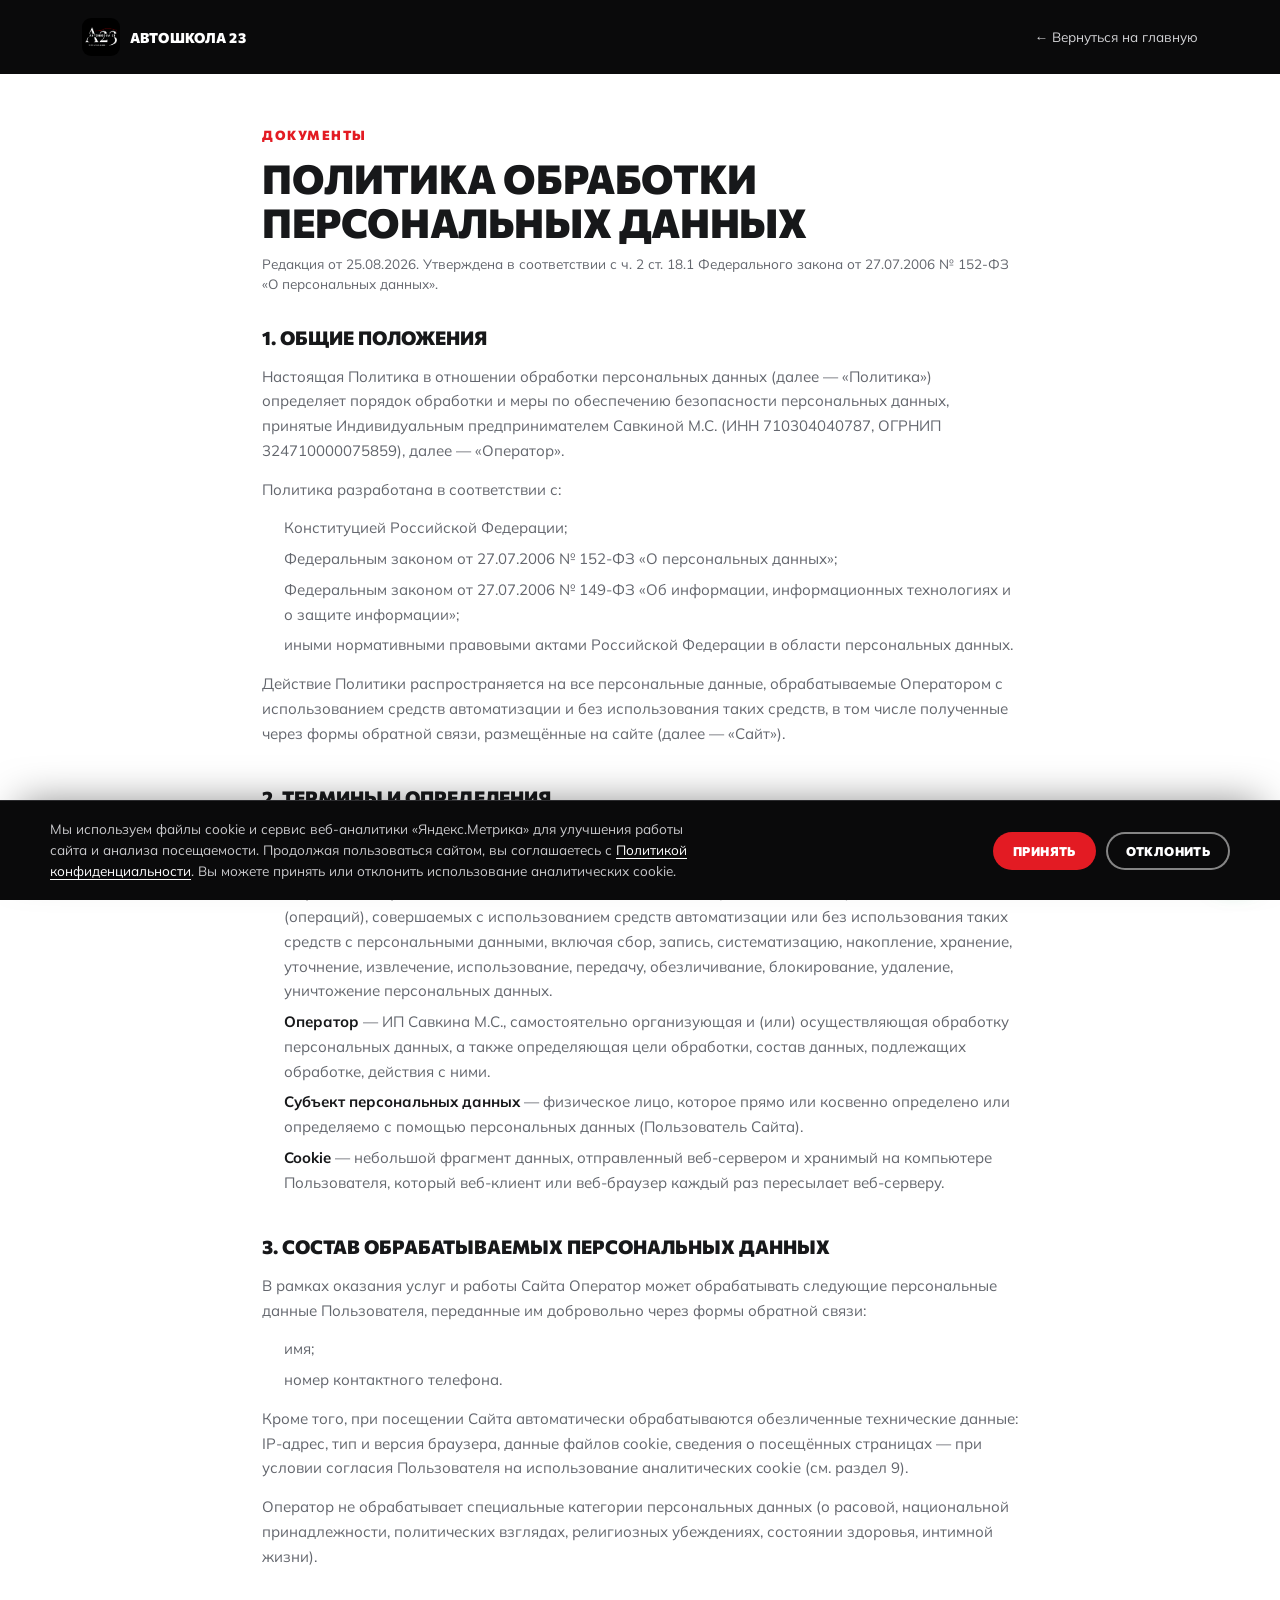
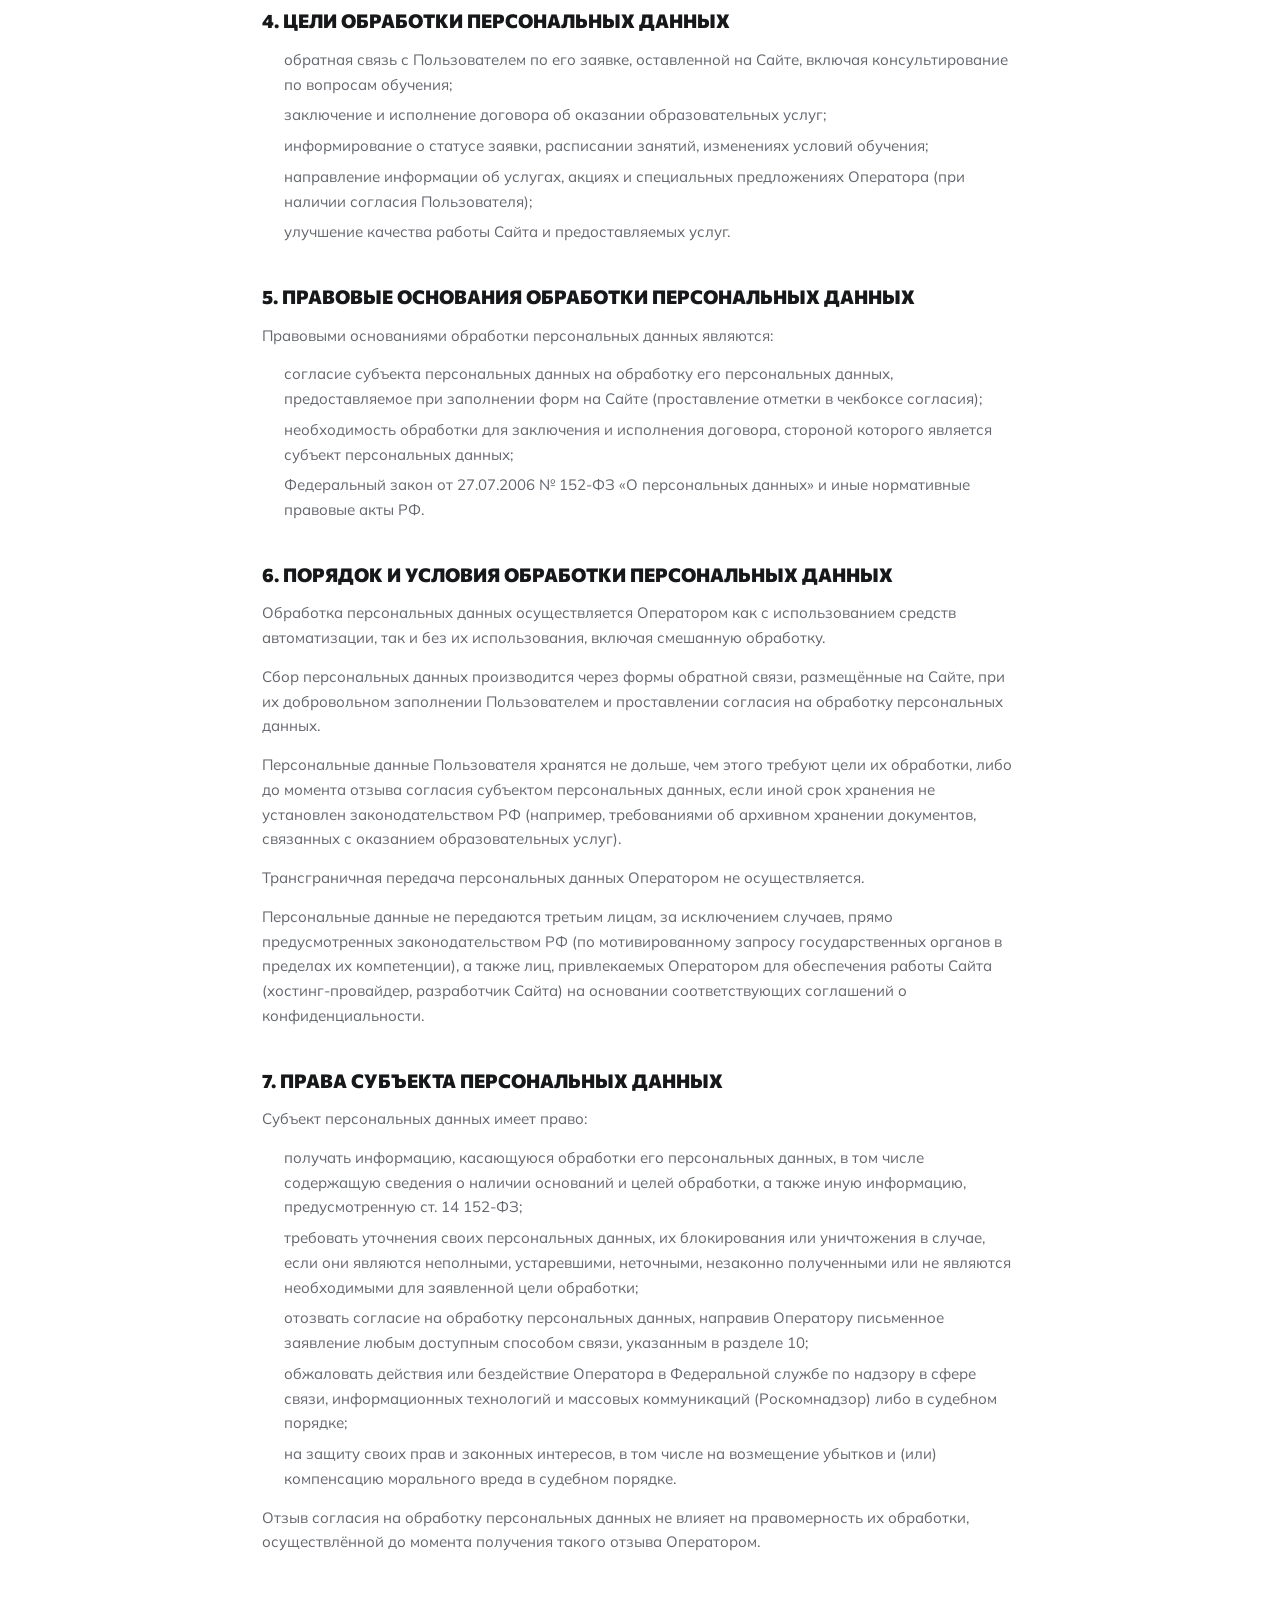
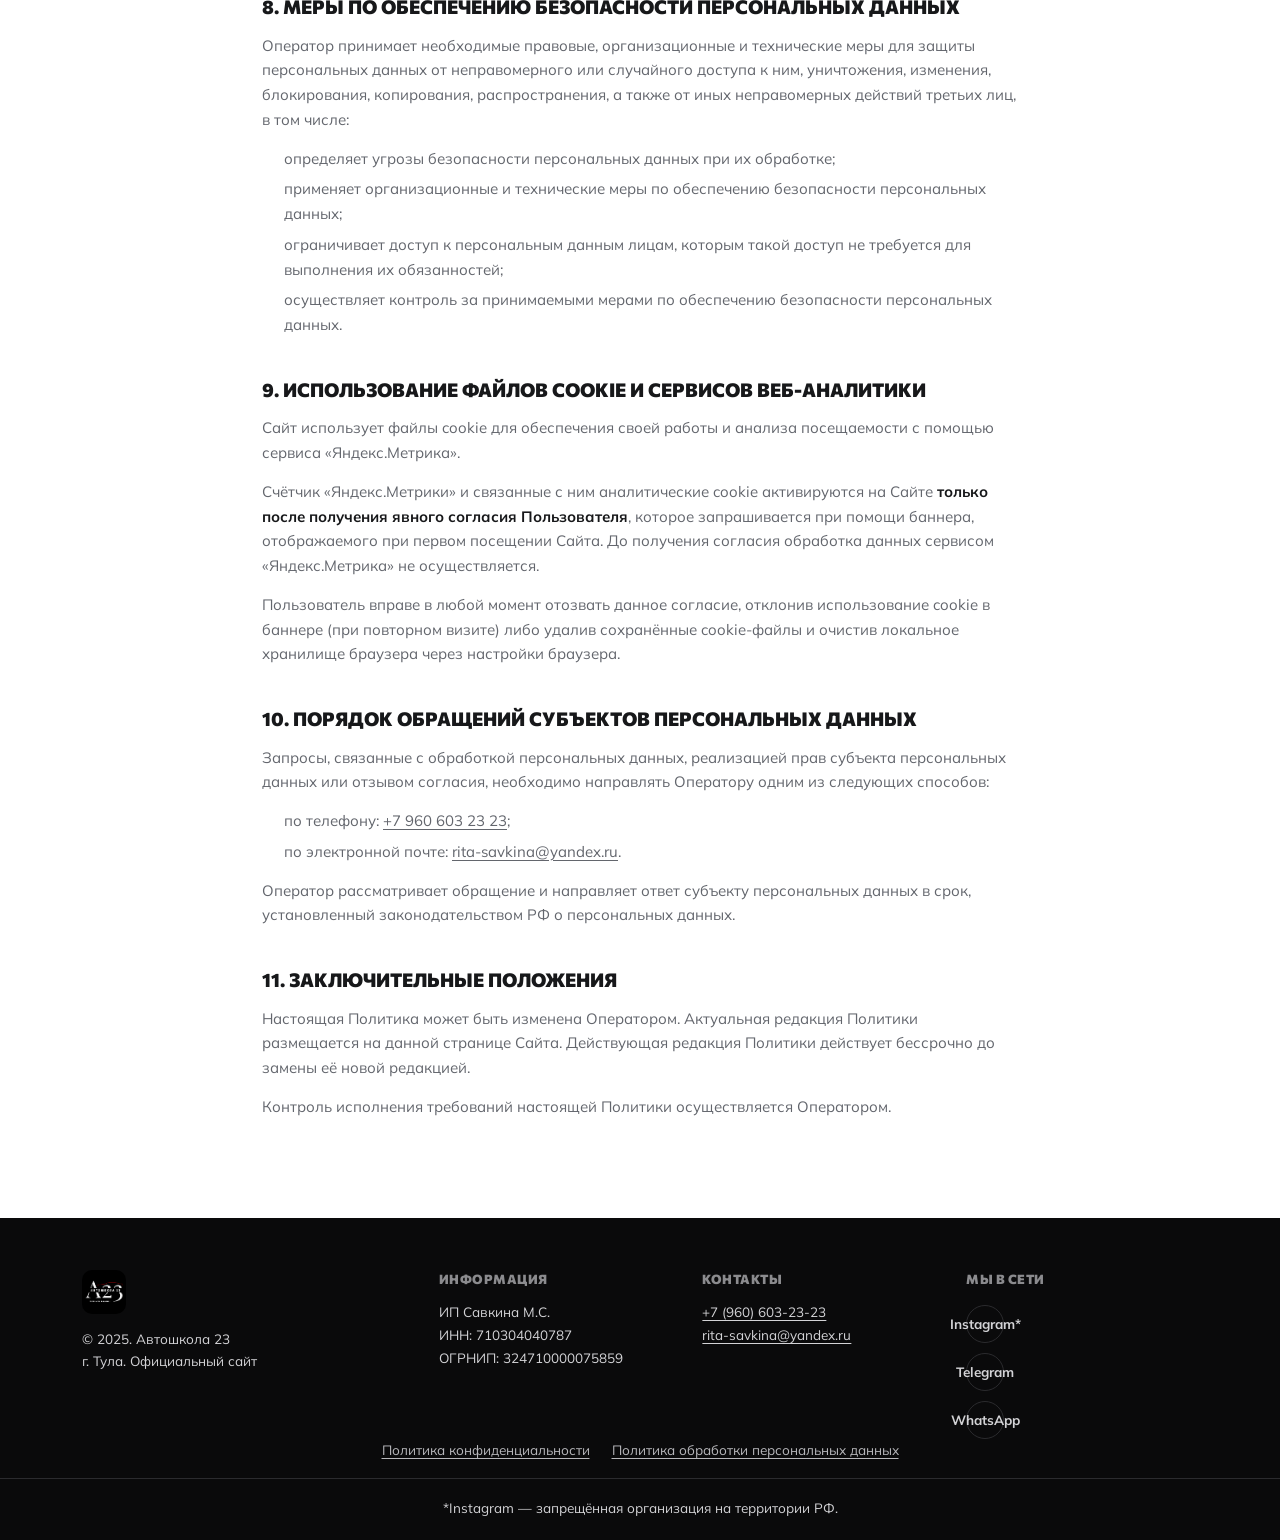
==== commit c04a32c1: "Update personal-data-policy.html" ====
--- a/personal-data-policy.html
+++ b/personal-data-policy.html
@@ -122,7 +122,7 @@
       <p>Запросы, связанные с обработкой персональных данных, реализацией прав субъекта персональных данных или отзывом согласия, необходимо направлять Оператору одним из следующих способов:</p>
       <ul>
         <li>по телефону: <a href="tel:+79606032323">+7&nbsp;960&nbsp;603&nbsp;23&nbsp;23</a>;</li>
-        <li>по электронной почте: <a href="mailto:autoshcool23@yandex.ru">autoshcool23@yandex.ru</a>.</li>
+        <li>по электронной почте: <a href="mailto:rita-savkina@yandex.ru">rita-savkina@yandex.ru</a>.</li>
       </ul>
       <p>Оператор рассматривает обращение и направляет ответ субъекту персональных данных в срок, установленный законодательством РФ о персональных данных.</p>
 
@@ -147,8 +147,7 @@
     <div>
       <h4>Контакты</h4>
       <p><a href="tel:+79606032323" class="link-underline">+7 (960) 603-23-23</a><br>
-      <a href="mailto:Rita-Savkina@yandex.ru" class="link-underline">Rita-Savkina@yandex.ru</a><br>
-      <a href="mailto:autoshcool23@yandex.ru" class="link-underline">autoshcool23@yandex.ru</a></p>
+      <a href="mailto:rita-savkina@yandex.ru" class="link-underline">rita-savkina@yandex.ru</a><br>
     </div>
     <div>
       <h4>Мы в сети</h4>
@@ -184,4 +183,4 @@
 
 <script src="cookie-consent.js"></script>
 </body>
-</html>+</html>
